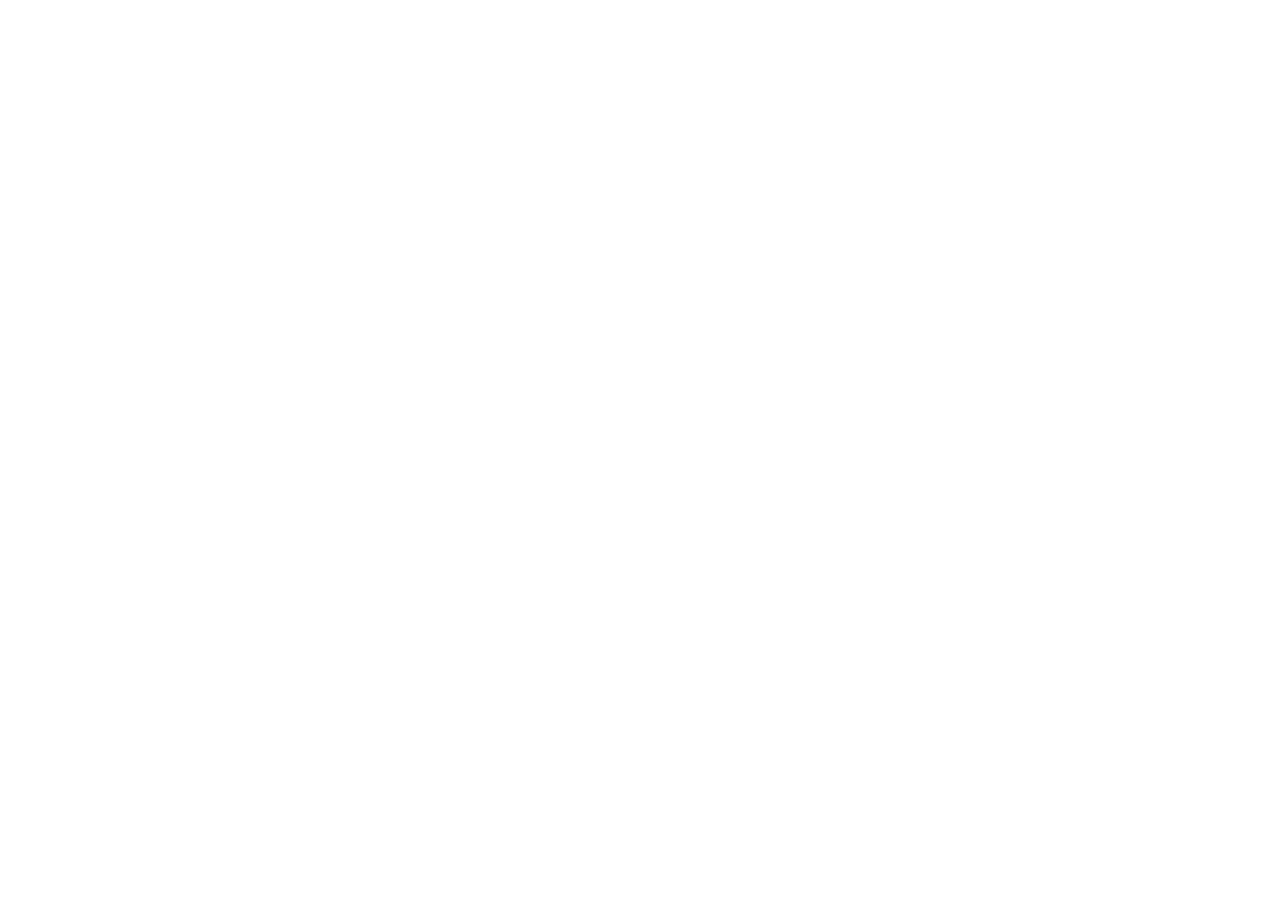
==== portfolio/index.html @ 580058a8 "created index page for my portfolio" ====
<!DOCTYPE html>
<html lang="en">
<head>
    <meta charset="UTF-8">
    <meta name="viewport" content="width=device-width, initial-scale=1.0">
    <title>Ziga Larissa's Portfolio</title>
    <!--Bootstrap CSS-->
    <link href="https://cdn.jsdelivr.net/npm/bootstrap@5.0.2/dist/css/bootstrap.min.css" rel="stylesheet" integrity="sha384-EVSTQN3/azprG1Anm3QDgpJLIm9Nao0Yz1ztcQTwFspd3yD65VohhpuuCOmLASjC" crossorigin="anonymous">
    <!--Bootstrap icons-->
    <link rel="stylesheet" href="https://cdn.jsdelivr.net/npm/bootstrap-icons@1.5.0/font/bootstrap-icons.css">
</head>
<body>
     

    <!--Bootstrap JS-->
    <!--Place at end of body for faster loading-->
    <script src="https://cdn.jsdelivr.net/npm/bootstrap@5.0.2/dist/js/bootstrap.bundle.min.js" integrity="sha384-MrcW6ZMFYlzcLA8Nl+NtUVF0sA7MsXsP1UyJoMp4YLEuNSfAP+JcXn/tWtIaxVXM" crossorigin="anonymous"></script>
</body>
</html>
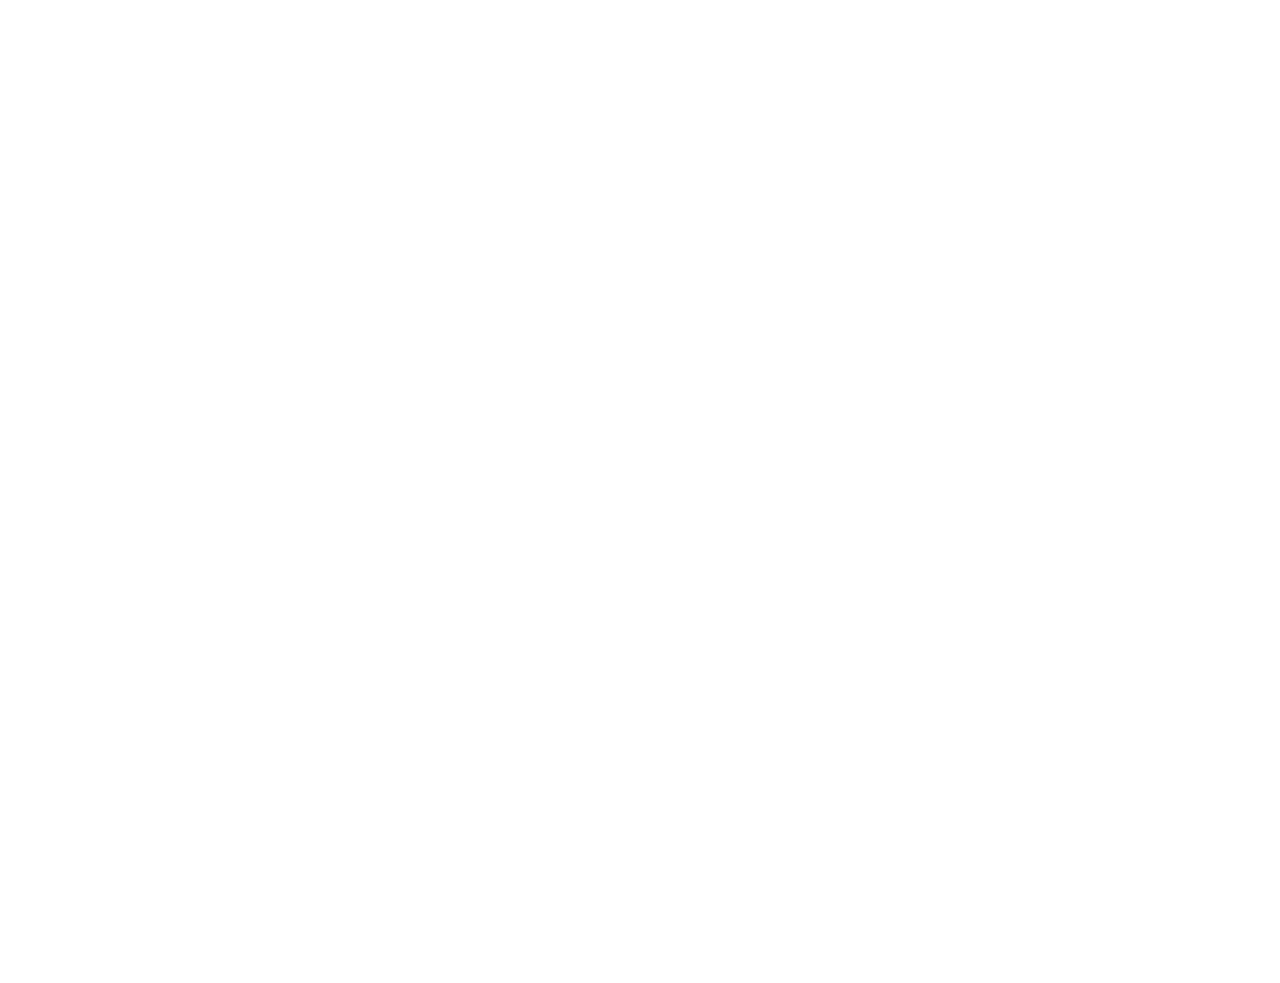
==== commit 6e143322: "home page done" ====
--- a/portfolio/index.html
+++ b/portfolio/index.html
@@ -4,16 +4,77 @@
     <meta charset="UTF-8">
     <meta name="viewport" content="width=device-width, initial-scale=1.0">
     <title>Ziga Larissa's Portfolio</title>
-    <!--Bootstrap CSS-->
-    <link href="https://cdn.jsdelivr.net/npm/bootstrap@5.0.2/dist/css/bootstrap.min.css" rel="stylesheet" integrity="sha384-EVSTQN3/azprG1Anm3QDgpJLIm9Nao0Yz1ztcQTwFspd3yD65VohhpuuCOmLASjC" crossorigin="anonymous">
-    <!--Bootstrap icons-->
-    <link rel="stylesheet" href="https://cdn.jsdelivr.net/npm/bootstrap-icons@1.5.0/font/bootstrap-icons.css">
+    <!--style sheet-->
+    <link rel="stylesheet" href="style.css">
+    <!--Boxicons CSS-->
+    <link href='https://unpkg.com/boxicons@2.1.4/css/boxicons.min.css' rel='stylesheet'>
 </head>
 <body>
-     
+    <header class="header">
+        <a href="" class="logo">Portfolio.</a>
 
-    <!--Bootstrap JS-->
-    <!--Place at end of body for faster loading-->
-    <script src="https://cdn.jsdelivr.net/npm/bootstrap@5.0.2/dist/js/bootstrap.bundle.min.js" integrity="sha384-MrcW6ZMFYlzcLA8Nl+NtUVF0sA7MsXsP1UyJoMp4YLEuNSfAP+JcXn/tWtIaxVXM" crossorigin="anonymous"></script>
+        <i class='bx bx-menu menu-icon'></i>
+
+        <nav class="navbar">
+            <a href="#" style="--i:12;" class="active">Home</a>
+            <a href="#" style="--i:13;">About</a>
+            <a href="#" style="--i:14;">Skills</a>
+            <a href="#" style="--i:15;">Portfolio</a>
+            <a href="#" style="--i:16;">Contact</a>
+        </nav>
+
+        <div class="toggle">
+            <i class='bx bx-moon toggle-icon'></i>
+        </div>
+    </header>
+
+    <section class="home">
+        <div class="home-content">
+            <h3>Hello, I am</h3>
+            <h1>Ziga Larissa</h1>
+            <p>Lorem ipsum dolor sit amet consectetur <br>adipisicing elit.Nisi ex harum cum? <br>Eaque deserunt voluptate</p>
+            
+            <div class="social-media">
+                <a href="#" style="--i:7;"><i class='bx bxl-twitter' ></i></a>
+                <a href="#" style="--i:8;"><i class='bx bxl-facebook' ></i></a>
+                <a href="#" style="--i:9;"><i class='bx bxl-instagram-alt' ></i></a>
+                <a href="#" style="--i:10;"><i class='bx bxl-linkedin' ></i></a>
+            </div>
+
+            <a href="#" class="btn"> Dawnload CV</a>
+        </div>
+
+        <div class="profession-container">
+            <div class="profession-box" >
+                <div class="profession" style="--i:0;">
+                    <i class='bx bx-code-alt' ></i>
+                    <h3>Web Developer</h3>
+                </div>
+                <div class="profession" style="--i:1;">
+                    <i class='bx bx-palette' ></i>
+                    <h3>Web Designer</h3>
+                </div>
+                <div class="profession" style="--i:2;">
+                    <i class='bx bx-layer' ></i>
+                    <h3>Graphic Designer</h3>
+                </div>
+                <div class="profession" style="--i:3;">
+                    <i class='bx bxl-meta' ></i>
+                    <h3>Social Media Manager</h3>
+                </div>
+
+                <!--the circle that rotates the professions-->
+                <div class="circle"></div>
+            </div>
+
+            <div class="overlay"></div>
+        </div>
+
+        <div class="home-img">
+            <img src="home1.png" alt="">
+        </div>
+    </section>
+
+    <script src="script.js"></script>
 </body>
 </html>--- a/portfolio/style.css
+++ b/portfolio/style.css
@@ -0,0 +1,355 @@
+@import url('https://fonts.googleapis.com/css?family=Poppins:wght@300;400;500;600;700&display=swap');
+
+* {
+    margin: 0;
+    padding: 0;
+    box-sizing: border-box;
+    font-family: 'Poppins', sans-serif;
+}
+
+:root {
+   /* --primary-color: #fff;
+    --secondary-color: #333;
+    --main-color: #754ef9; */
+
+    --primary-color: #fff;
+    --secondary-color: #333;
+    --main-color: #ff0000;
+}
+
+.dark-mode {
+    --primary-color: #0b061f;
+    --secondary-color: #fff;
+}
+
+body {
+    background: var(--primary-color);
+    color: var(--secondary-color);
+    overflow-x: hidden;
+}
+
+.header {
+    position: fixed;
+    top:0;
+    left:0;
+    width: 100%;
+    padding: 20px 7%;
+    background: transparent;
+    display:flex;
+    align-items: center;
+    z-index: 100; 
+}
+
+.logo {
+    font-size: 25px;
+    color: var(--main-color);
+    text-decoration: none;
+    font-weight: 600;
+    cursor: default;
+    margin-right: auto; /*align logo to the left*/
+    opacity: 0;
+    animation: slideRight 1s ease forwards;
+}
+
+.header .menu-icon {
+    font-size: 3rem;
+    color: var(--primary-color);
+    display: none;
+}
+
+.navbar a {
+    position: relative;
+    display: inline-block;
+    font-size: 18px;
+    color: #fff;
+    text-decoration: none;
+    font-weight: 500;
+    margin-right: 35px;
+    opacity: 0;
+    animation: slideLeft 1s ease forwards;
+    animation-delay: calc(.2s * var(--i));
+}
+
+.navbar a.active::before {
+    content: '';
+    position: absolute;
+    left: 0;
+    bottom: -6px;
+    width: 100%;
+    height: 2px;
+    background: #fff;
+}
+
+/* hovering effect */
+.navbar a:hover,
+.dark-mode .navbar a:hover {
+    color: var(--secondary-color);
+    color: black;
+}
+
+.toggle {
+    display: flex;
+    margin-top: 1px;
+    cursor: pointer;
+    opacity: 0;
+    animation: slideLeft 1s ease forwards;
+    animation-delay: 3.5s;
+}
+
+.toggle .toggle-icon {
+    font-size: 24px;
+    color: #fff;
+}
+
+/* hovering effect */
+.toggle .toggle-icon:hover,
+.dark-mode .toggle .toggle-icon:hover {
+    color: var(--secondary-color);
+    color: black;
+}
+
+.home {
+    width: 100%;
+    height: 100vh;
+    padding: 60px 7% 0;
+    display: flex;
+    align-items: center;
+}
+
+.home-content {
+    max-width: 440px;
+}
+
+.home .home-content h3 {
+    font-size: 32px;
+    line-height: .3;
+    opacity: 0;
+    animation: slideRight 1s ease forwards;
+    animation-delay: .7s;
+}
+
+.home .home-content h1 {
+    font-size: 56px;
+    font-weight: 700;
+    margin-bottom: 3px;
+    opacity: 0;
+    animation: slideRight 1s ease forwards;
+    animation-delay: 1s;
+}
+
+.home .home-content p {
+    font-size: 16px;
+    opacity: 0;
+    animation: slideLeft 1s ease forwards;
+    animation-delay: 1s;
+}
+
+.social-media a {
+    display: inline-flex; /*to align the icons in a row*/
+    justify-content: center; /*to align the icons in a row and in the middle of their borders*/
+    align-items: center; /*to align the icons in a row and in center of their borders */
+    width: 40px;
+    height: 40px;
+    background: transparent;
+    border: 2px solid var(--main-color);
+    border-radius: 50%;
+    box-shadow: 0 2px 5px rgba(0,0,0,.2); /*horizontal vertical blur spread*/
+    font-size: 20px;
+    color: var(--main-color);
+    text-decoration: none;
+    margin: 25px 15px 30px 0; /*top right bottom left*/
+    transition: .5s ease;
+    opacity: 0;
+    animation: slideLeft 1s ease forwards;
+    animation-delay: calc(.2s * var(--i));
+}
+
+.social-media a:hover {
+    background: var(--main-color);
+    color: #fff;
+}
+
+.btn {
+    display: inline-block;
+    background: var(--main-color);
+    padding: 12px 28px;
+    border-radius: 6px;
+    box-shadow: 0 2px 15px rgba(0, 0, 0, .2);
+    border: 2px solid transparent; 
+    color: #fff;
+    font-size: 16px;
+    font-weight: 600;
+    text-decoration: none;
+    letter-spacing: 1px;
+    opacity: 0;
+    animation: slideTop 1s ease forwards;
+    animation-delay: 2s;
+}
+
+.btn:hover {
+    background: transparent;
+    color: var(--main-color);
+    border-color: var(--main-color);
+}
+
+.home .profession-container {
+    position: absolute;
+    top: 50%;
+    right: 0;
+    transform: translateY(-50%);
+    width: 768px;
+    height: 768px;
+    overflow: hidden;
+}
+
+.profession-container .profession-box {
+    position: absolute;
+    top: 0;
+    right: 0;
+    width: 100%;
+    height: 100%;
+    border-radius: 50%;
+    display: flex;
+    justify-content: center;
+    align-items: center;
+    opacity: 0;
+    animation: slideLeft 1s ease forwards, professionRotate 13s ease-out infinite;
+    animation-delay: 2.5s, 3.5s; 
+}
+
+.profession-box .profession {
+    position: absolute;
+    left: 0;
+    transform-origin: 384px;
+    transform: rotate(calc(360deg / 4 * var(--i)));
+    display: flex;
+    flex-direction: column;
+    align-items: center; /*align the icon above the middle of the text*/
+    color: var(--main-color);
+    background: var(--primary-color);
+    padding: 13px 0;
+}
+
+.profession-box .profession:nth-child(1) i { /*select the first icon*/
+    margin-left: 30px;
+}
+
+.profession-box .profession:nth-child(2) i { 
+    margin-left: 44px;
+    margin-bottom: 5px;
+}
+
+.profession-box .profession:nth-child(3) i { /*select the first icon*/
+    margin-left: 16px;
+    margin-bottom: 5px;
+}
+
+.profession-box .profession:nth-child(4) i {
+    margin-right: 44px;
+}
+
+.profession i {
+    font-size: 38px;
+}
+
+.profession h3 {
+    font-size: 24px;
+    line-height: 1;
+    font-weight: 600;
+}
+
+.profession-box .circle {
+    width: 72%;
+    height: 72%;
+    border: 3px solid var(--main-color);
+    border-radius: 50%;
+}
+
+.profession-container .overlay {
+    position: absolute;
+    top: 0;
+    right: 0;
+    width: 0;
+    height: 0;
+    border-top: 384px solid var(--main-color);
+    border-right: 384px solid var(--main-color);
+    border-bottom: 384px solid var(--main-color);
+    border-left: 384px solid transparent;
+    opacity: 0;
+    animation: slideLeft 1s ease forwards;
+    animation-delay: 1.5s;
+}
+
+.home-img img {
+    position: absolute;
+    bottom: 0;
+    right: 30px;
+    width: 100%;
+    max-width: 900px;
+    /* max-height: 850px; */
+    margin-bottom: -6.5%;
+    pointer-events: none;
+    opacity: 0;
+    animation: slideLeft 1s ease forwards;
+    animation-delay: 2.8s;
+}
+
+
+/* KEYFRAMES ANIMATION */
+@keyframes slideRight {
+    0% {
+        opacity: 0;
+        transform: translateX(-100px);
+    }
+
+    100% {
+        opacity: 1;
+        transform: translateX(0);
+    }
+}
+
+@keyframes slideLeft {
+    0% {
+        opacity: 0;
+        transform: translateX(100px);
+    }
+
+    100% {
+        opacity: 1;
+        transform: translateX(0);
+    }
+}
+
+@keyframes slideTop {
+    0% {
+        opacity: 0;
+        transform: translateY(100px);
+    }
+
+    100% {
+        opacity: 1;
+        transform: translateY(0);
+    }
+}
+
+@keyframes professionRotate {
+    0%, 20% {
+        transform: rotate(0deg);
+    }
+
+    25%, 45% {
+        transform: rotate(-90deg);
+    }
+
+    50%, 70% {
+        transform: rotate(-180deg);
+    }
+
+    75%, 95% {
+        transform: rotate(-270deg);
+    }
+
+    100% {
+        transform: rotate(-360deg);
+    }
+}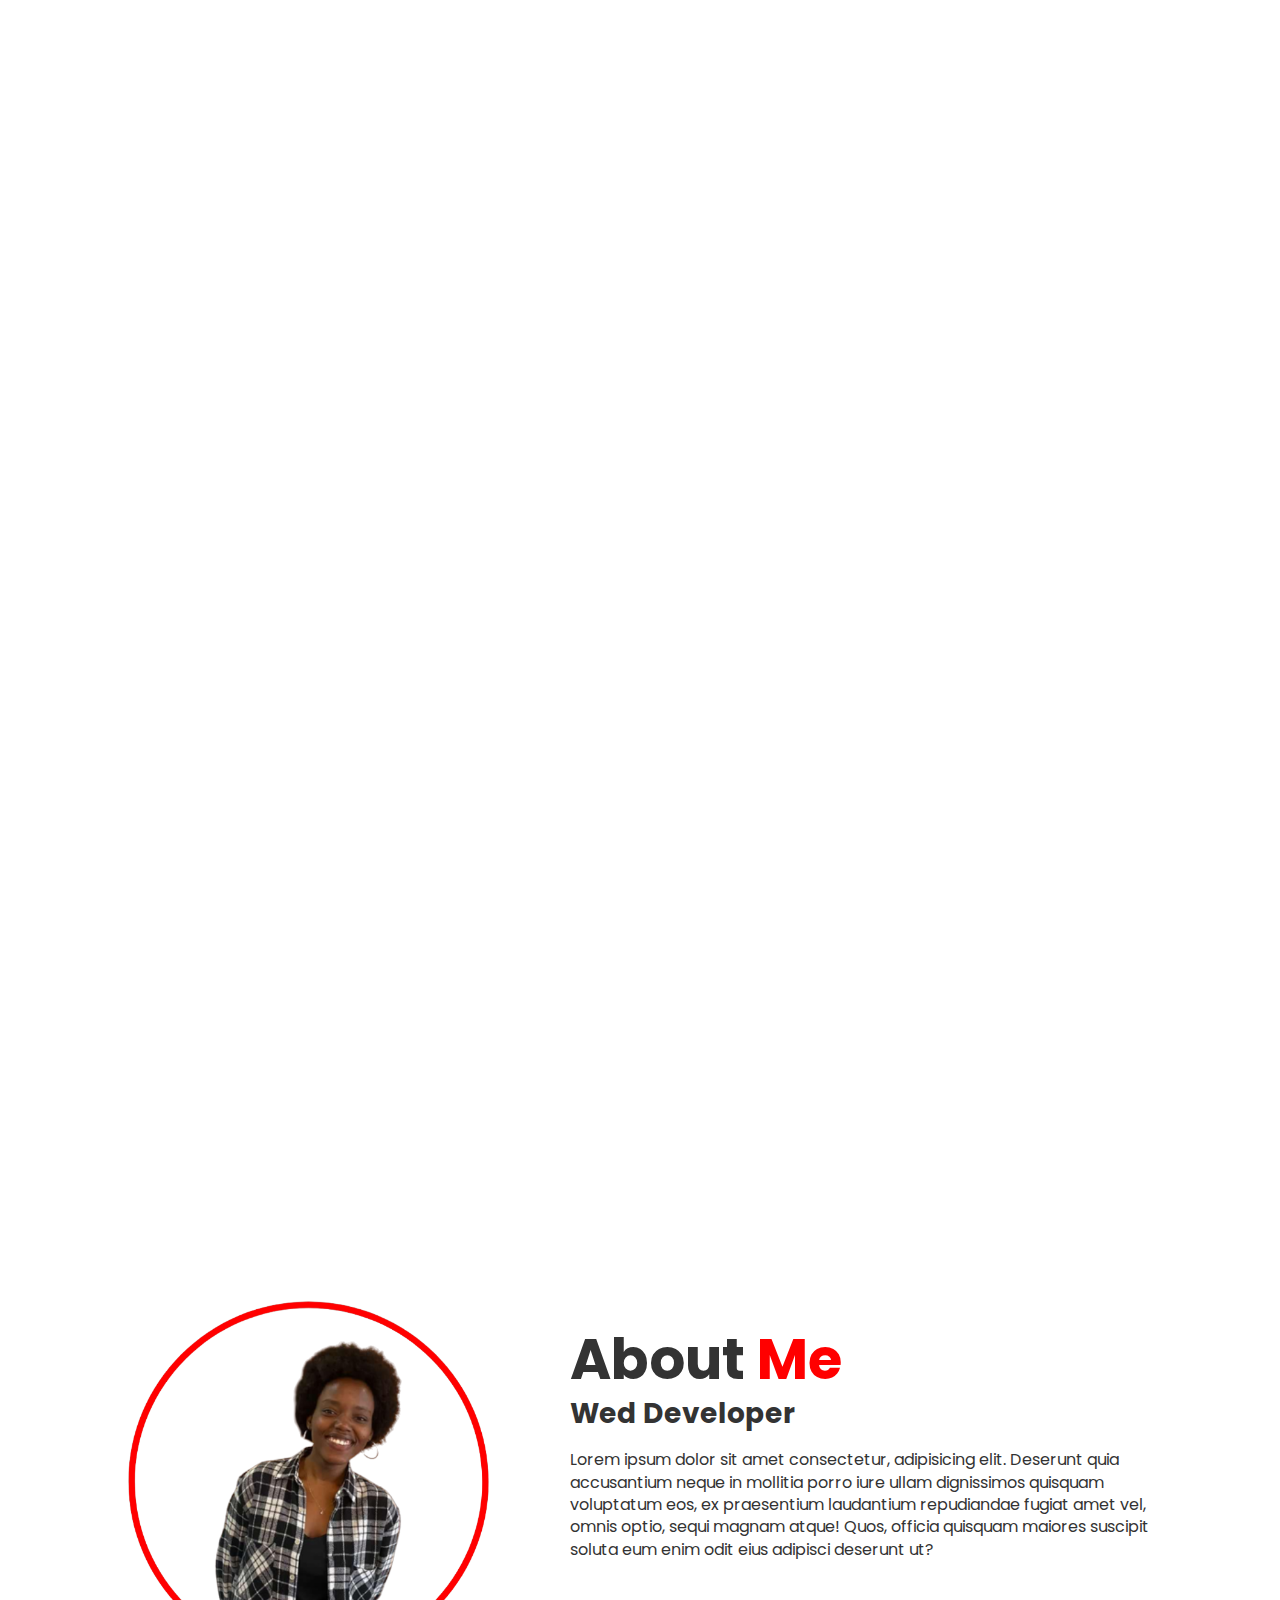
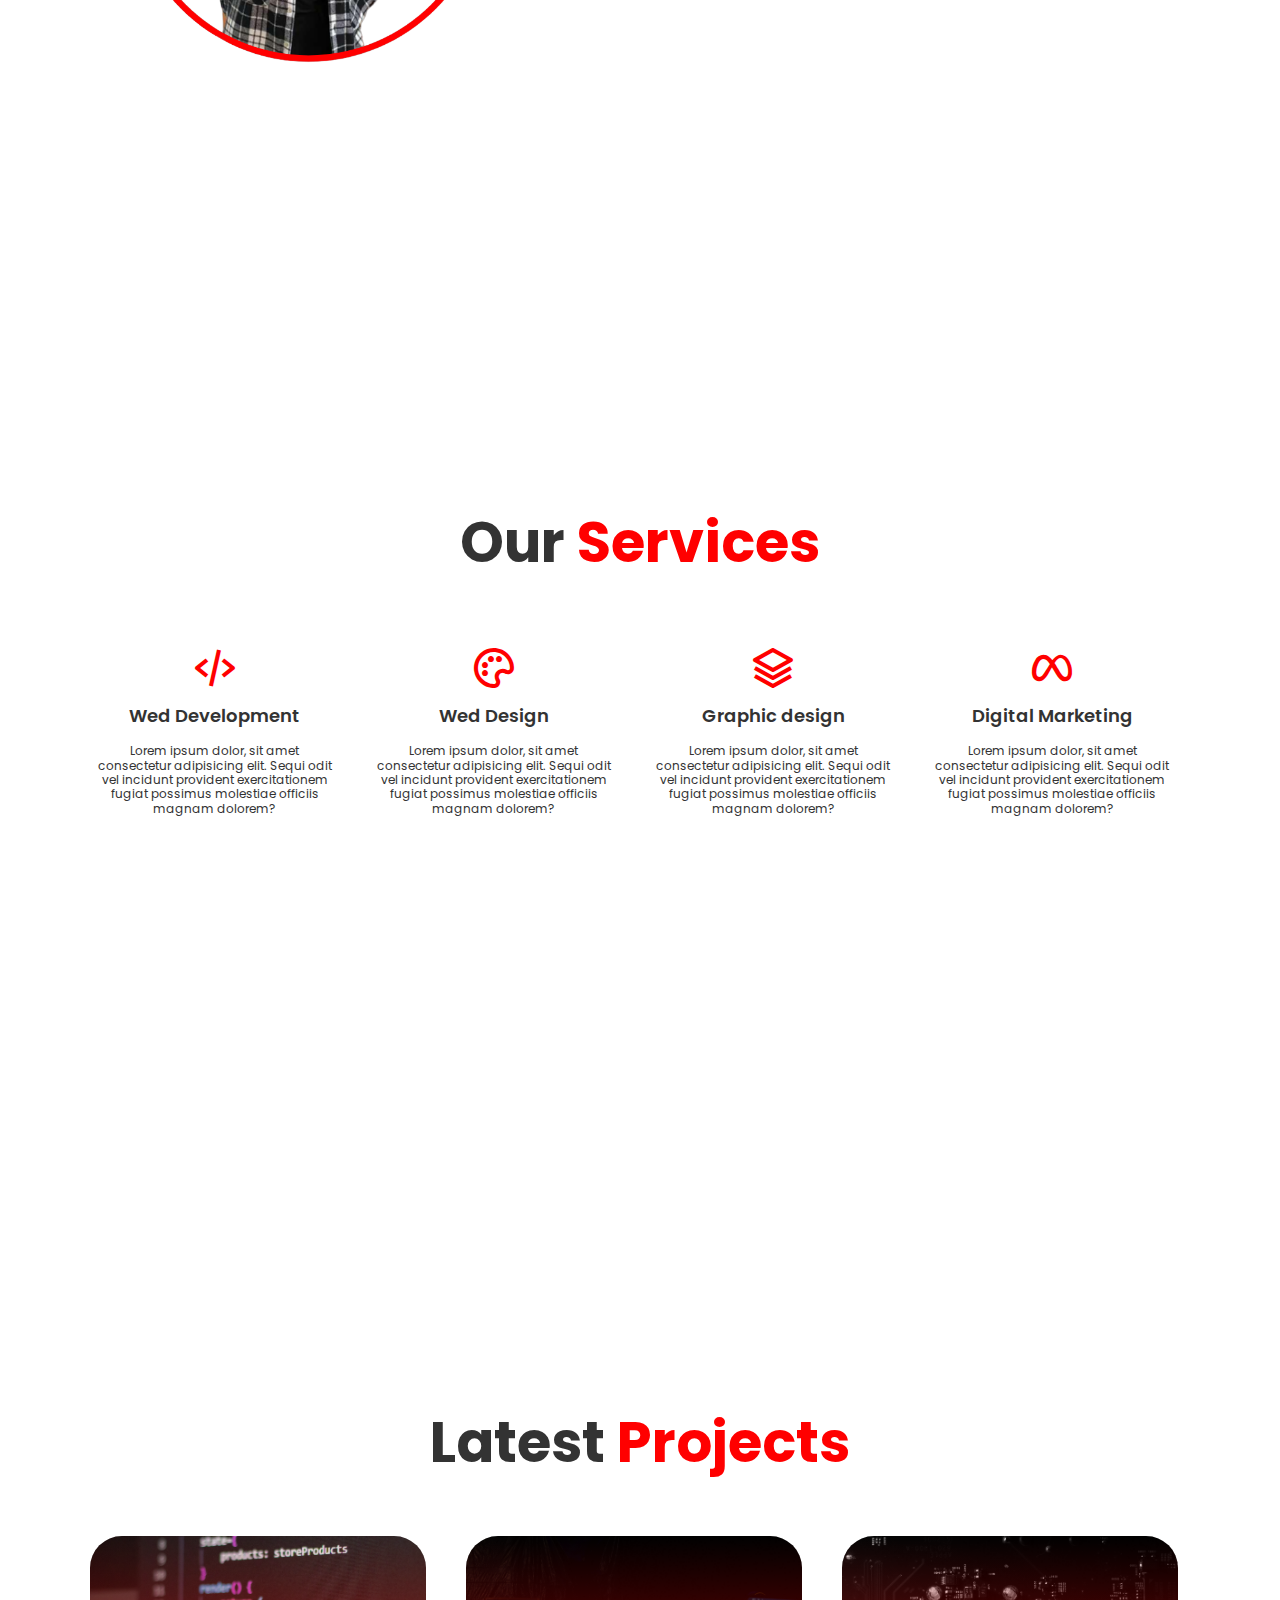
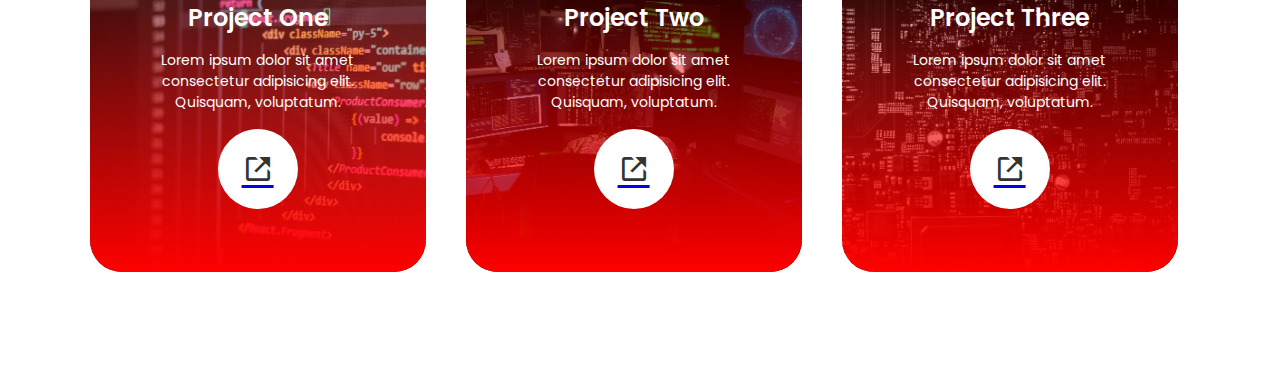
==== commit 771731e8: "service and portfolio pages" ====
--- a/portfolio/index.html
+++ b/portfolio/index.html
@@ -18,7 +18,7 @@
         <nav class="navbar">
             <a href="#" style="--i:12;" class="active">Home</a>
             <a href="#" style="--i:13;">About</a>
-            <a href="#" style="--i:14;">Skills</a>
+            <a href="#" style="--i:14;">Services</a>
             <a href="#" style="--i:15;">Portfolio</a>
             <a href="#" style="--i:16;">Contact</a>
         </nav>
@@ -28,10 +28,12 @@
         </div>
     </header>
 
+    <!-- home section design starts here -->
+
     <section class="home">
         <div class="home-content">
             <h3>Hello, I am</h3>
-            <h1>Ziga Larissa</h1>
+            <h1>Ziga <span>Larissa</span></h1>
             <p>Lorem ipsum dolor sit amet consectetur <br>adipisicing elit.Nisi ex harum cum? <br>Eaque deserunt voluptate</p>
             
             <div class="social-media">
@@ -60,7 +62,7 @@
                 </div>
                 <div class="profession" style="--i:3;">
                     <i class='bx bxl-meta' ></i>
-                    <h3>Social Media Manager</h3>
+                    <h3>Digital Marketing</h3>
                 </div>
 
                 <!--the circle that rotates the professions-->
@@ -71,7 +73,114 @@
         </div>
 
         <div class="home-img">
-            <img src="home1.png" alt="">
+            <img src="home.png" alt="">
+        </div>
+    </section>
+
+    <!-- about section design starts here -->
+    <section class="about" id="about">
+        <div class="about-img">
+            <img src="about.png" alt="">
+        </div>
+
+        <div class="about-content">
+            <h2 class="heading">About <span>Me</span></h2>
+            <h3>Wed Developer</h3>
+            <p>Lorem ipsum dolor sit amet consectetur, adipisicing elit. 
+                Deserunt quia accusantium neque in mollitia porro iure ullam 
+                dignissimos quisquam voluptatum eos, ex praesentium laudantium 
+                repudiandae fugiat amet vel, omnis optio, sequi magnam atque! 
+                Quos, officia quisquam maiores suscipit soluta eum enim odit eius 
+                adipisci deserunt ut?</p>
+            
+            <a href="#" class="btn">Read More</a>
+        </div>
+    </section>
+
+    <!-- services section design starts here -->
+    <section class="services" id="skills">
+        <h2 class="heading">Our <span>Services</span></h2>
+
+        <div class="services-container">
+            <div class="services-box">
+                <i class="bx bx-code-alt"></i>
+                <h3>Wed Development</h3>
+                <p>Lorem ipsum dolor, sit amet consectetur adipisicing elit. 
+                    Sequi odit vel incidunt provident exercitationem fugiat possimus 
+                    molestiae officiis magnam dolorem?</p>
+                
+                <a href="#" class="btn">Read More</a>
+            </div>
+
+            <div class="services-box">
+                <i class='bx bx-palette' ></i>
+                <h3>Wed Design</h3>
+                <p>Lorem ipsum dolor, sit amet consectetur adipisicing elit. 
+                    Sequi odit vel incidunt provident exercitationem fugiat possimus 
+                    molestiae officiis magnam dolorem?</p>
+                
+                <a href="#" class="btn">Read More</a>
+            </div>
+
+            <div class="services-box">
+                <i class='bx bx-layer' ></i>
+                <h3>Graphic design</h3>
+                <p>Lorem ipsum dolor, sit amet consectetur adipisicing elit. 
+                    Sequi odit vel incidunt provident exercitationem fugiat possimus 
+                    molestiae officiis magnam dolorem?</p>
+                
+                <a href="#" class="btn">Read More</a>
+            </div>
+
+            <div class="services-box">
+                <i class='bx bxl-meta' ></i>
+                <h3>Digital Marketing</h3>
+                <p>Lorem ipsum dolor, sit amet consectetur adipisicing elit. 
+                    Sequi odit vel incidunt provident exercitationem fugiat possimus 
+                    molestiae officiis magnam dolorem?</p>
+                
+                <a href="#" class="btn">Read More</a>
+            </div>
+        </div>
+    </section>
+
+    <!-- portfolio section design starts here -->
+    <section class="portfolio" id="portfolio">
+        <h2 class="heading">Latest <span>Projects</span></h2>
+
+        <div class="portfolio-container">
+            <div class="portfolio-box">
+                <img src="portfolio1.png" alt="">
+                <div class="portfolio-overlay">
+                    <h3>Project One</h3>
+                    <p>Lorem ipsum dolor sit amet consectetur adipisicing elit. 
+                        Quisquam, voluptatum.</p>
+                    
+                    <a href="#"><i class='bx bx-link-external'></i></a>
+                </div>
+            </div>
+
+            <div class="portfolio-box">
+                <img src="portfolio2.png" alt="">
+                <div class="portfolio-overlay">
+                    <h3>Project Two</h3>
+                    <p>Lorem ipsum dolor sit amet consectetur adipisicing elit. 
+                        Quisquam, voluptatum.</p>
+                    
+                    <a href="#"><i class='bx bx-link-external'></i></a>
+                </div>
+            </div>
+
+            <div class="portfolio-box">
+                <img src="portfolio3.png" alt="">
+                <div class="portfolio-overlay">
+                    <h3>Project Three</h3>
+                    <p>Lorem ipsum dolor sit amet consectetur adipisicing elit. 
+                        Quisquam, voluptatum.</p>
+                    
+                    <a href="#"><i class='bx bx-link-external'></i></a>
+                </div>
+            </div>
         </div>
     </section>
 
--- a/portfolio/style.css
+++ b/portfolio/style.css
@@ -18,7 +18,7 @@
 }
 
 .dark-mode {
-    --primary-color: #0b061f;
+    --primary-color: #121212;
     --secondary-color: #fff;
 }
 
@@ -135,6 +135,10 @@
     opacity: 0;
     animation: slideRight 1s ease forwards;
     animation-delay: 1s;
+}
+
+.home .home-content h1 span {
+    color: var(--main-color);
 }
 
 .home .home-content p {
@@ -245,7 +249,7 @@
 }
 
 .profession-box .profession:nth-child(4) i {
-    margin-right: 44px;
+    margin-left: 14px;
 }
 
 .profession i {
@@ -287,13 +291,186 @@
     width: 100%;
     max-width: 900px;
     /* max-height: 850px; */
-    margin-bottom: -6.5%;
+    margin-bottom: -5.09%;
     pointer-events: none;
     opacity: 0;
     animation: slideLeft 1s ease forwards;
     animation-delay: 2.8s;
 }
 
+/* ABOUT SECTION */
+.about {
+    margin-top: 100px;
+    width: 100%;
+    height: 100vh;
+    padding: 60px 7% 0;
+    display: flex;
+    justify-content: center;
+    align-items: center;
+    gap: 2rem;
+    background: var(--primary-color);
+}
+
+.about-img img {
+    width: 35vw;
+}
+
+.heading {
+    text-align: center;
+    font-size: 56px;
+}
+
+.heading span {
+    color: var(--main-color);
+}
+
+.about-content h2 {
+    text-align: left;
+    line-height: 1.2;
+}
+
+.about-content h3 {
+    font-size: 28px;
+}
+
+.about-content p {
+    font-size: 16px;
+    line-height: 1.4;
+    margin: 14px 0 20px;
+}
+
+/* SERVICES SECTION */
+
+.services {
+    width: 100%;
+    height: 100vh;
+    background: var(--primary-color);
+    color: var(--secondary-color);
+}
+
+.services h2 {
+    margin-top: 200px;
+}
+
+.services-container {
+    display: flex;
+    justify-content: space-between;
+    align-items: center;
+    flex-wrap: wrap;
+    margin: 4% 8% 8% 7%;
+}
+
+.services-container .services-box {
+    display: block;
+    width: 23%;
+    height: 45vh;
+    background: var(--primary-color);
+    padding: 5px 0 20px 0;
+    border-radius: 2rem;
+    text-align: center;
+    border: .2rem solid var(--primary-color);
+}
+
+.services-container .services-box:hover {
+    border-color: var(--main-color);
+    transform: scale(1.02);
+}
+
+.services-box i {
+    font-size: 48px;
+    color: var(--main-color);
+    margin-bottom: 10px;
+}
+
+.services-box h3 {
+    font-size: 18px;
+    font-weight: 600;
+    margin-bottom: 10px;
+}
+
+.services-box p {
+    font-size: 12px;
+    line-height: 1.2;
+    margin: 15px 4px 20px;
+}
+
+.services-box .btn {
+    padding: 8px 16px;
+}
+
+/* PORTFOLIO SECTION */
+
+.porfolio {
+    width: 100%;
+    height: 100vh;
+    background: var(--primary-color);
+}
+
+.portfolio h2 {
+    margin-bottom: 2.5rem;
+}
+
+.portfolio-container {
+    display: grid;
+    grid-template-columns: repeat(3, 1fr);
+    align-items: center;
+    gap: 2.5rem;
+    margin: 4% 8% 8% 7%;
+}
+
+.portfolio-container .portfolio-box {
+    position: relative;
+    border-radius: 2rem;
+    box-shadow: 0 0 1rem var(--primary-color);
+    overflow: hidden;
+    display: flex;
+}
+
+.portfolio-box img {
+    width: 100%;
+}
+
+.portfolio-box .portfolio-overlay {
+    position: absolute;
+    bottom: 0;
+    left: 0;
+    width: 100%;
+    height: 100%;
+    background: linear-gradient(rgba(0, 0, 0, .1), var(--main-color));
+    display: flex;
+    justify-content: center;
+    align-items: center;
+    flex-direction: column;
+    text-align: center;
+    padding: 0 4rem;
+    color: #fff;
+}
+
+.portfolio-overlay h3 {
+    font-size: 24px;
+    font-weight: 600;
+    margin-bottom: 10px;
+}
+
+.portfolio-overlay p {
+    font-size: 14px;
+    margin: .3rem 0 1rem;
+}
+
+.portfolio-overlay a {
+    display: inline-flex;
+    justify-content: center;
+    align-items: center;
+    width: 5rem;
+    height: 5rem;
+    background: var(--primary-color);
+    border-radius: 50%;
+}
+
+.portfolio-overlay a i {
+    font-size: 2rem;
+    color: var(--secondary-color);
+}
 
 /* KEYFRAMES ANIMATION */
 @keyframes slideRight {
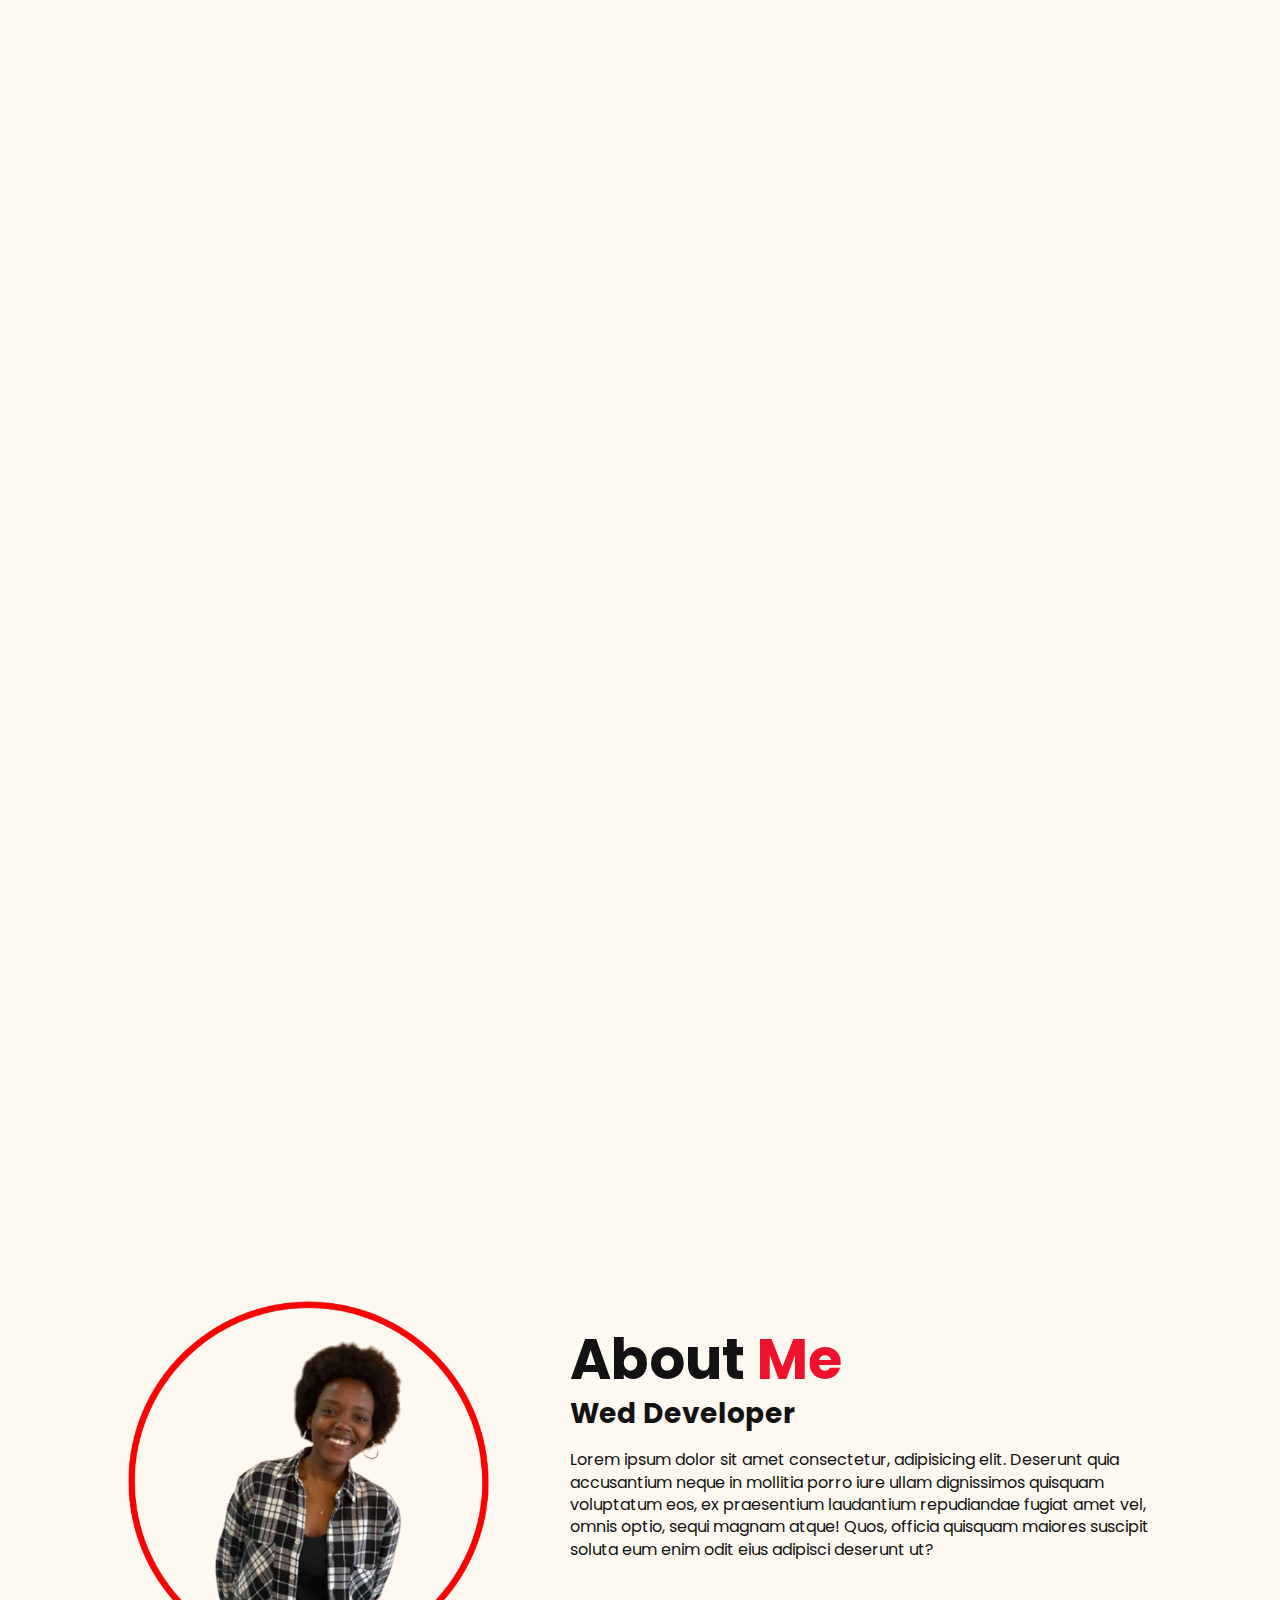
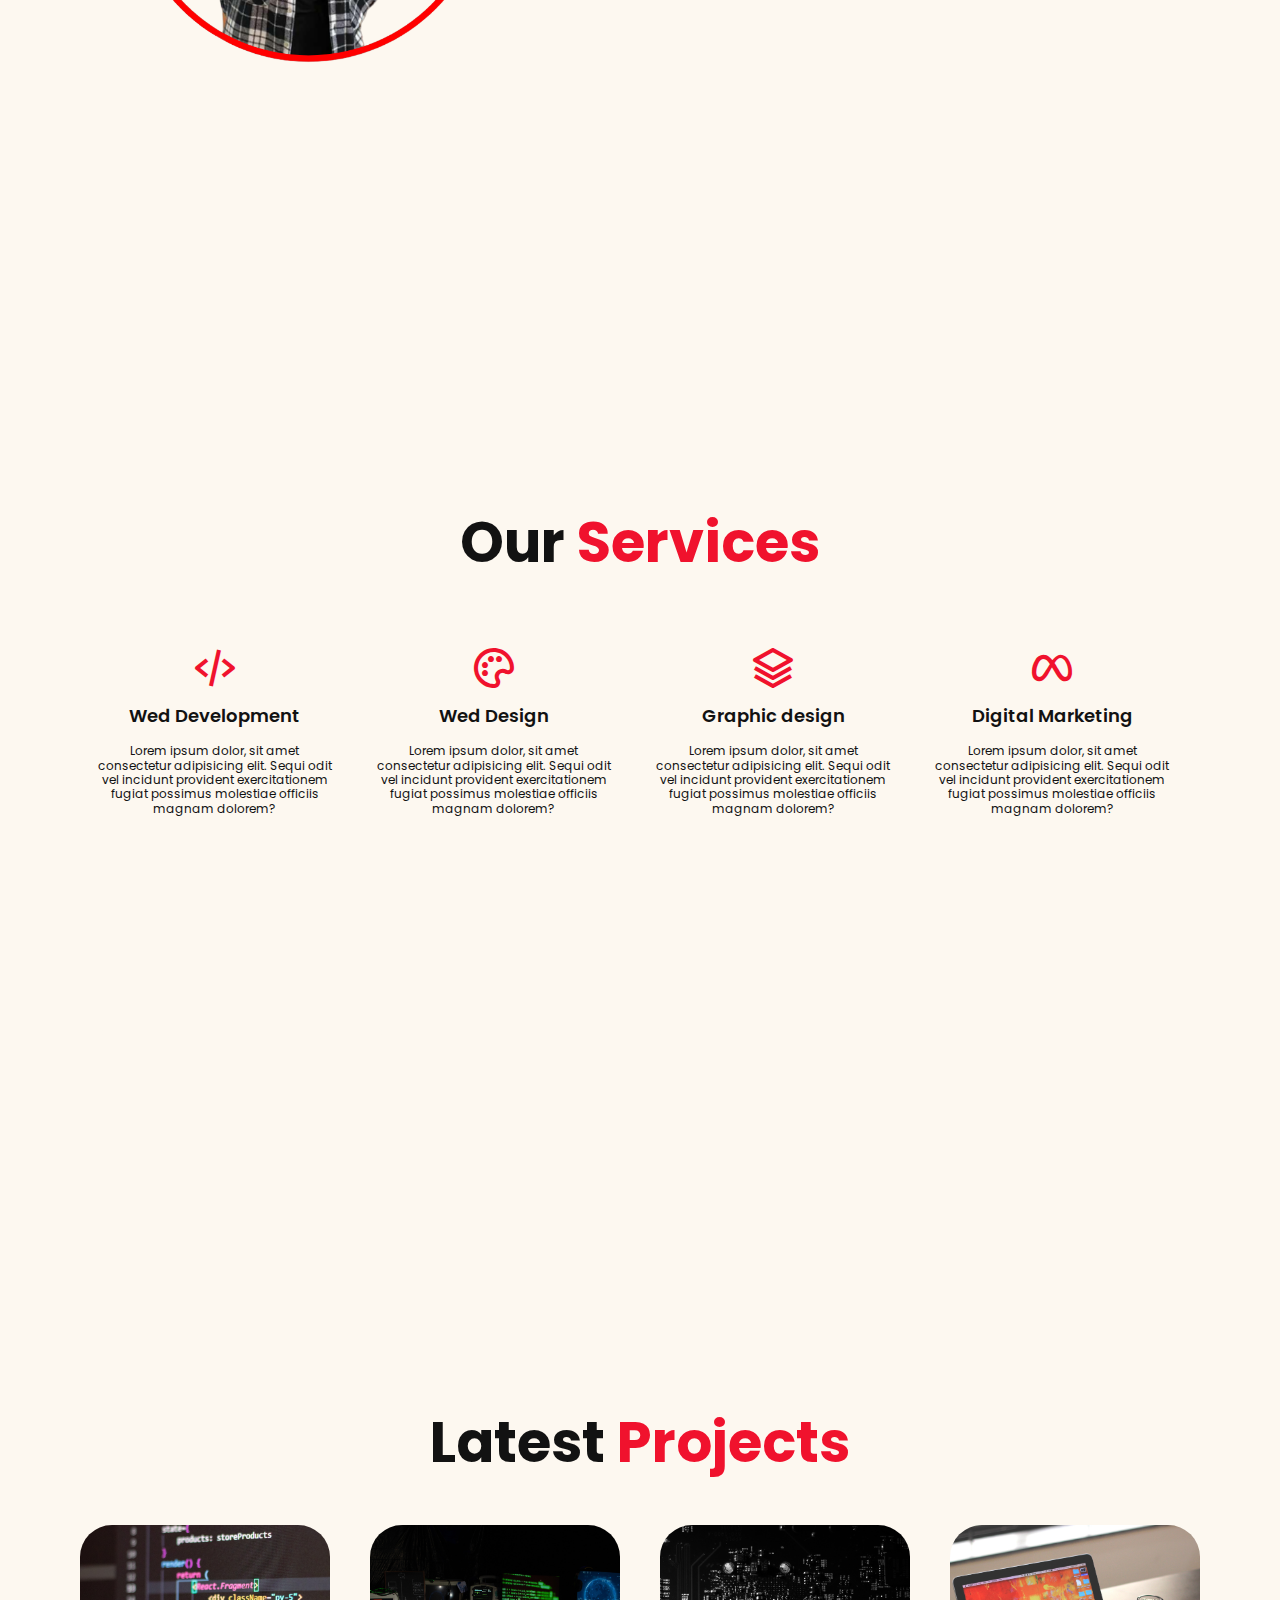
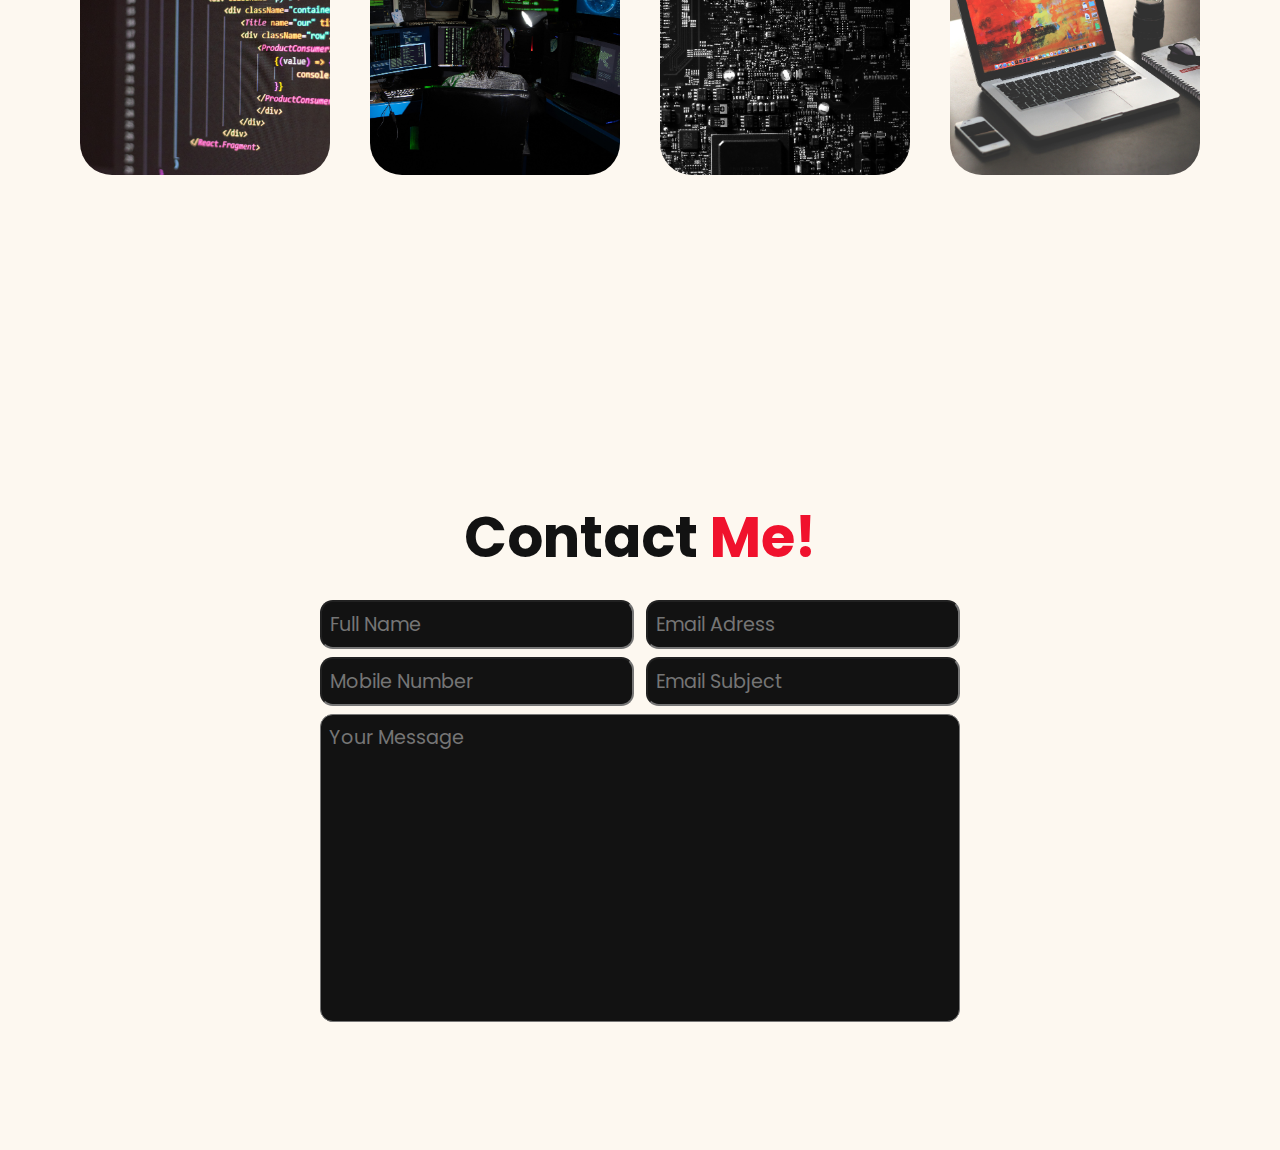
==== commit bfbc7b1e: "the contact page" ====
--- a/portfolio/index.html
+++ b/portfolio/index.html
@@ -152,7 +152,7 @@
             <div class="portfolio-box">
                 <img src="portfolio1.png" alt="">
                 <div class="portfolio-overlay">
-                    <h3>Project One</h3>
+                    <h4>Project One</h4>
                     <p>Lorem ipsum dolor sit amet consectetur adipisicing elit. 
                         Quisquam, voluptatum.</p>
                     
@@ -163,7 +163,7 @@
             <div class="portfolio-box">
                 <img src="portfolio2.png" alt="">
                 <div class="portfolio-overlay">
-                    <h3>Project Two</h3>
+                    <h4>Project Two</h4>
                     <p>Lorem ipsum dolor sit amet consectetur adipisicing elit. 
                         Quisquam, voluptatum.</p>
                     
@@ -174,15 +174,47 @@
             <div class="portfolio-box">
                 <img src="portfolio3.png" alt="">
                 <div class="portfolio-overlay">
-                    <h3>Project Three</h3>
-                    <p>Lorem ipsum dolor sit amet consectetur adipisicing elit. 
-                        Quisquam, voluptatum.</p>
-                    
-                    <a href="#"><i class='bx bx-link-external'></i></a>
-                </div>
-            </div>
-        </div>
-    </section>
+                    <h4>Project Three</h4>
+                    <p>Lorem ipsum dolor sit amet consectetur adipisicing elit. 
+                        Quisquam, voluptatum.</p>
+                    
+                    <a href="#"><i class='bx bx-link-external'></i></a>
+                </div>
+            </div>
+
+            <div class="portfolio-box">
+                <img src="portfolio4.png" alt="">
+                <div class="portfolio-overlay">
+                    <h4>Project Four</h4>
+                    <p>Lorem ipsum dolor sit amet consectetur adipisicing elit. 
+                        Quisquam, voluptatum.</p>
+                    
+                    <a href="#"><i class='bx bx-link-external'></i></a>
+                </div>
+            </div>
+        </div>
+    </section>
+
+
+    <!-- contact section design starts here -->
+     <section class="contact" id="contact">
+        <h2 class="heading">Contact <span>Me!</span></h2>
+
+        <form action="#">
+            <div class="input-box">
+                <input type="text" placeholder="Full Name">
+                <input type="email" placeholder="Email Adress">
+            </div>
+
+            <div class="input-box">
+                <input type="number" placeholder="Mobile Number">
+                <input type="text" placeholder="Email Subject">
+            </div>
+
+            <textarea name="" id="" cols="30" rows="10" placeholder="Your Message"></textarea>
+            <input type="submit" value="Send Message" class="btn">
+        </form>
+     </section>
 
     <script src="script.js"></script>
 </body>
--- a/portfolio/style.css
+++ b/portfolio/style.css
@@ -12,14 +12,18 @@
     --secondary-color: #333;
     --main-color: #754ef9; */
 
-    --primary-color: #fff;
+    /* --primary-color: #fff;
     --secondary-color: #333;
-    --main-color: #ff0000;
+    --main-color: #ff0000; */
+
+    --primary-color: #FDF8F0;
+    --secondary-color: #121212;
+    --main-color: #F0122D;
 }
 
 .dark-mode {
     --primary-color: #121212;
-    --secondary-color: #fff;
+    --secondary-color: #FDF8F0;
 }
 
 body {
@@ -61,7 +65,7 @@
     position: relative;
     display: inline-block;
     font-size: 18px;
-    color: #fff;
+    color: var(--secondary-color);
     text-decoration: none;
     font-weight: 500;
     margin-right: 35px;
@@ -77,14 +81,16 @@
     bottom: -6px;
     width: 100%;
     height: 2px;
-    background: #fff;
+    background: var(--secondary-color);
 }
 
 /* hovering effect */
-.navbar a:hover,
-.dark-mode .navbar a:hover {
-    color: var(--secondary-color);
-    color: black;
+.navbar a:hover {
+    color: var(--primary-color);
+}
+
+.navbar a.active:hover::before { /*hovering effect for the active link*/
+    background: var(--primary-color);
 }
 
 .toggle {
@@ -98,14 +104,12 @@
 
 .toggle .toggle-icon {
     font-size: 24px;
-    color: #fff;
+    color: var(--secondary-color);
 }
 
 /* hovering effect */
-.toggle .toggle-icon:hover,
-.dark-mode .toggle .toggle-icon:hover {
-    color: var(--secondary-color);
-    color: black;
+.toggle .toggle-icon:hover {
+    color: var(--primary-color);
 }
 
 .home {
@@ -180,7 +184,7 @@
     border-radius: 6px;
     box-shadow: 0 2px 15px rgba(0, 0, 0, .2);
     border: 2px solid transparent; 
-    color: #fff;
+    color: var(--primary-color);
     font-size: 16px;
     font-weight: 600;
     text-decoration: none;
@@ -291,7 +295,7 @@
     width: 100%;
     max-width: 900px;
     /* max-height: 850px; */
-    margin-bottom: -5.09%;
+    margin-bottom: -6.26%;
     pointer-events: none;
     opacity: 0;
     animation: slideLeft 1s ease forwards;
@@ -398,11 +402,10 @@
     padding: 8px 16px;
 }
 
+
 /* PORTFOLIO SECTION */
 
 .porfolio {
-    width: 100%;
-    height: 100vh;
     background: var(--primary-color);
 }
 
@@ -412,10 +415,10 @@
 
 .portfolio-container {
     display: grid;
-    grid-template-columns: repeat(3, 1fr);
+    grid-template-columns: repeat(4, 1fr);
     align-items: center;
     gap: 2.5rem;
-    margin: 4% 8% 8% 7%;
+    margin: 1.5rem 5rem 20rem 5rem;
 }
 
 .portfolio-container .portfolio-box {
@@ -424,10 +427,17 @@
     box-shadow: 0 0 1rem var(--primary-color);
     overflow: hidden;
     display: flex;
+    justify-content: center;
+    align-items: center;
 }
 
 .portfolio-box img {
     width: 100%;
+    transition: .5 ease; /*to make the transition smooth*/
+}
+
+.portfolio-box img:hover {
+    transform: scale(1.1); /*to zoom in the image*/
 }
 
 .portfolio-box .portfolio-overlay {
@@ -442,35 +452,91 @@
     align-items: center;
     flex-direction: column;
     text-align: center;
-    padding: 0 4rem;
-    color: #fff;
-}
-
-.portfolio-overlay h3 {
-    font-size: 24px;
+    padding: 0 1rem;
+    color: #FDF8F0;
+    transform: translateY(100%); /*to hide the overlay*/
+    transition: .5s ease; /*to make the transition smooth*/
+}
+
+.portfolio-box:hover .portfolio-overlay {
+    transform: translateY(0); /*to show the overlay*/
+}
+
+.portfolio-overlay h4 {
+    font-size: 28px;
     font-weight: 600;
-    margin-bottom: 10px;
+    margin: 0rem 0 .5rem 0;
 }
 
 .portfolio-overlay p {
-    font-size: 14px;
-    margin: .3rem 0 1rem;
+    font-size: 12px;
+    line-height: 1.4;
+    margin-bottom: 1.5rem;
 }
 
 .portfolio-overlay a {
     display: inline-flex;
     justify-content: center;
     align-items: center;
-    width: 5rem;
-    height: 5rem;
+    width: 3rem;
+    height: 3rem;
     background: var(--primary-color);
     border-radius: 50%;
 }
 
 .portfolio-overlay a i {
-    font-size: 2rem;
+    font-size: 1.5rem;
     color: var(--secondary-color);
 }
+
+
+/* CONTACT SECTION */
+
+.contact {
+    background: var(--primary-color);
+}
+
+.contact h2 {
+    margin-bottom: 1rem;
+}
+
+.contact form {
+    max-width: 40rem;
+    margin: 1rem auto;
+    text-align: center;
+    margin-bottom: 3rem;
+}
+
+.contact form .input-box {
+    display: flex;
+    justify-content: space-between;
+    flex-wrap: wrap;
+}
+
+.contact form .input-box input,
+.contact form textarea {
+    width: 100%;
+    padding: 0.5rem;
+    font-size: 1.2rem;
+    color: var(--primary-color);
+    background: var(--secondary-color);
+    border-radius: .8rem;
+    margin: .25rem 0;
+}
+
+.contact form .input-box input {
+    width: 49%;
+}
+
+.contact form textarea {
+    resize: none;
+}
+
+.contact form .btn {
+    margin-top: 1rem;
+    cursor: pointer;
+}
+
 
 /* KEYFRAMES ANIMATION */
 @keyframes slideRight {
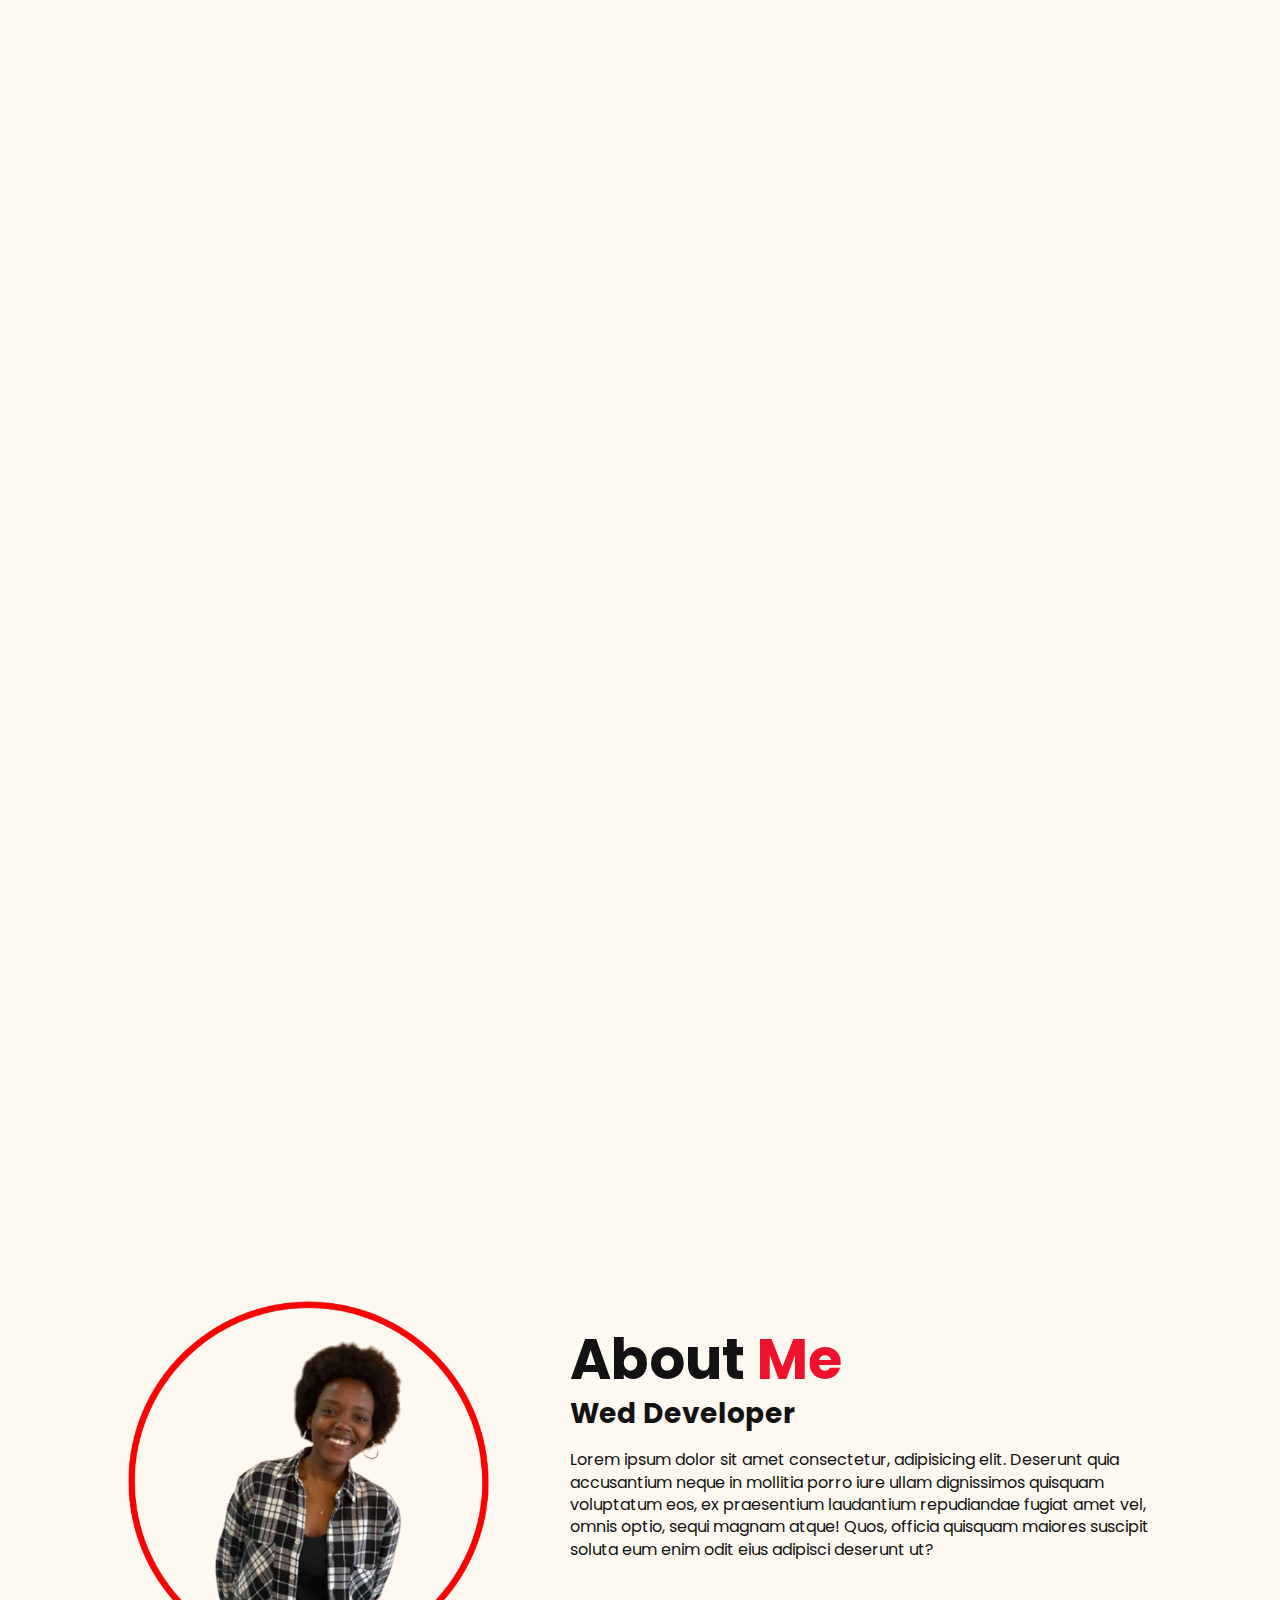
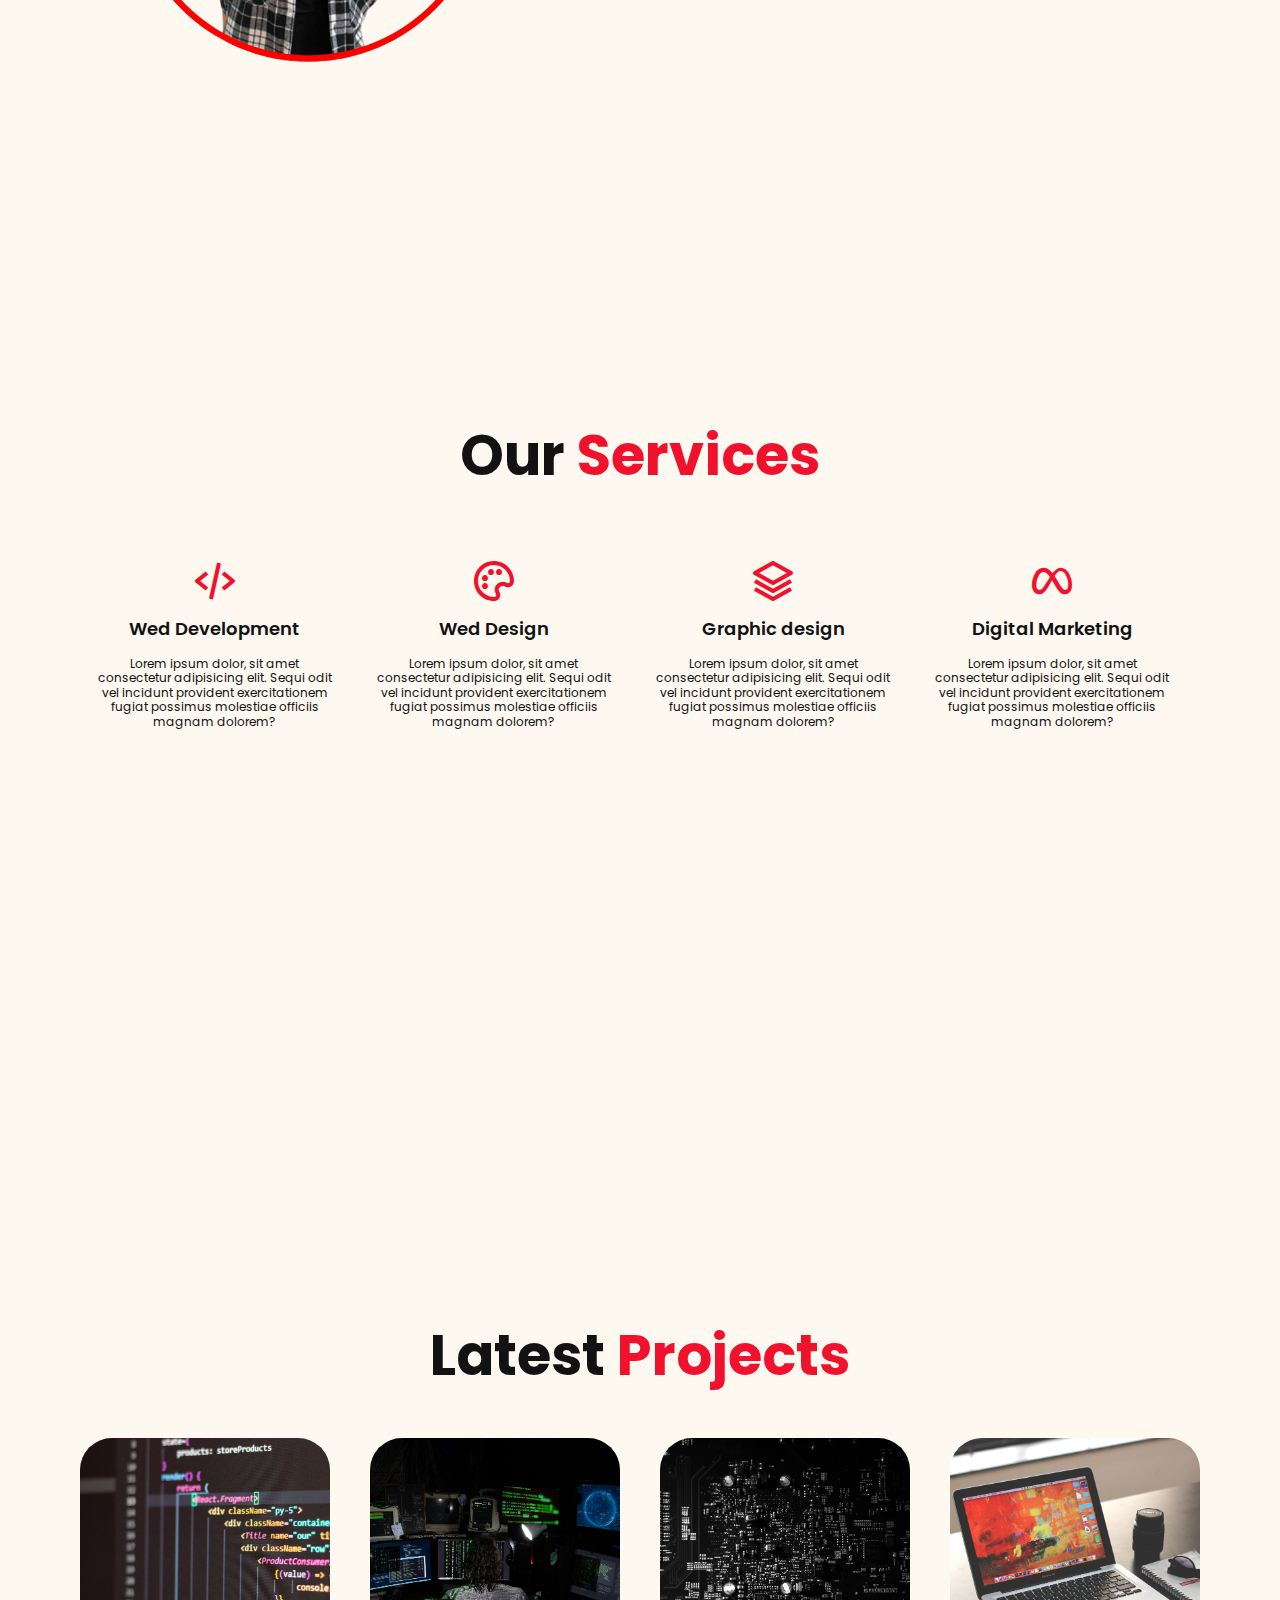
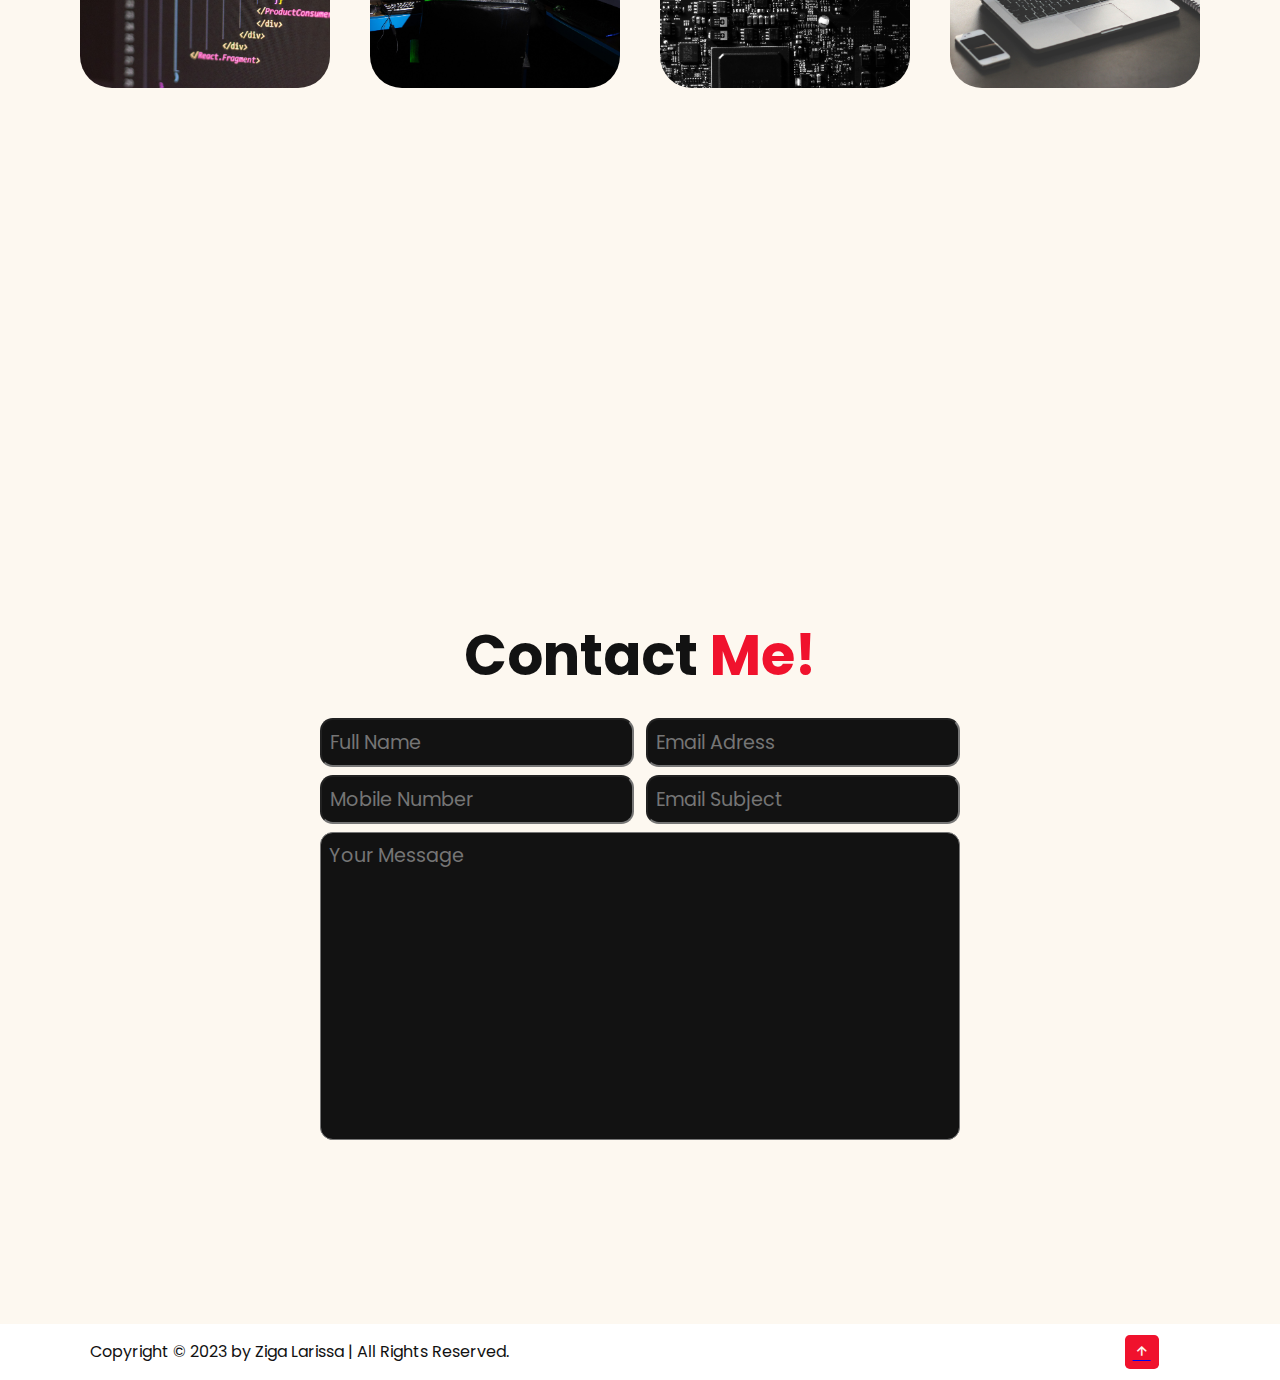
==== commit 2a8caaaa: "header edits and some responsiveness" ====
--- a/portfolio/index.html
+++ b/portfolio/index.html
@@ -16,11 +16,11 @@
         <i class='bx bx-menu menu-icon'></i>
 
         <nav class="navbar">
-            <a href="#" style="--i:12;" class="active">Home</a>
-            <a href="#" style="--i:13;">About</a>
-            <a href="#" style="--i:14;">Services</a>
-            <a href="#" style="--i:15;">Portfolio</a>
-            <a href="#" style="--i:16;">Contact</a>
+            <a href="#home" style="--i:12;" class="active">Home</a>
+            <a href="#about" style="--i:13;">About</a>
+            <a href="#services" style="--i:14;">Services</a>
+            <a href="#portfolio" style="--i:15;">Portfolio</a>
+            <a href="#contact" style="--i:16;">Contact</a>
         </nav>
 
         <div class="toggle">
@@ -30,7 +30,7 @@
 
     <!-- home section design starts here -->
 
-    <section class="home">
+    <section class="home" id="home"> <!--id is used to link to the navbar-->
         <div class="home-content">
             <h3>Hello, I am</h3>
             <h1>Ziga <span>Larissa</span></h1>
@@ -98,7 +98,7 @@
     </section>
 
     <!-- services section design starts here -->
-    <section class="services" id="skills">
+    <section class="services" id="services"> <!--id is used to link to the navbar-->
         <h2 class="heading">Our <span>Services</span></h2>
 
         <div class="services-container">
@@ -216,6 +216,17 @@
         </form>
      </section>
 
+    <!-- footer section design starts here -->
+    <footer class="footer">
+        <div class="footer-text">
+            <p>Copyright &copy; 2023 by Ziga Larissa | All Rights Reserved.</p>
+        </div>
+
+        <div class="footer-iconTop">
+            <a href="#home"><i class='bx bx-up-arrow-alt'></i></a>
+        </div>
+    </footer>
+
     <script src="script.js"></script>
 </body>
 </html>--- a/portfolio/style.css
+++ b/portfolio/style.css
@@ -42,6 +42,11 @@
     display:flex;
     align-items: center;
     z-index: 100; 
+}
+
+.header.sticky {
+    border-bottom: .1rem solid var(--secondary-color);
+    background: var(--primary-color); /*to make the background white when scrolling*/
 }
 
 .logo {
@@ -295,7 +300,7 @@
     width: 100%;
     max-width: 900px;
     /* max-height: 850px; */
-    margin-bottom: -6.26%;
+    margin-bottom: -6.3%;
     pointer-events: none;
     opacity: 0;
     animation: slideLeft 1s ease forwards;
@@ -348,12 +353,13 @@
 .services {
     width: 100%;
     height: 100vh;
+    padding: 1% 0% 5% 0;
     background: var(--primary-color);
     color: var(--secondary-color);
 }
 
 .services h2 {
-    margin-top: 200px;
+    margin-top: 100px;
 }
 
 .services-container {
@@ -405,11 +411,15 @@
 
 /* PORTFOLIO SECTION */
 
-.porfolio {
+.portfolio {
+    width: 100%;
+    height: 100vh;
+    padding: 1% 0% 5% 0; /*top right bottom left*/
     background: var(--primary-color);
 }
 
 .portfolio h2 {
+    margin-top: 100px;
     margin-bottom: 2.5rem;
 }
 
@@ -493,10 +503,12 @@
 /* CONTACT SECTION */
 
 .contact {
+    padding: 1% 0% 5% 0; /*top right bottom left*/
     background: var(--primary-color);
 }
 
 .contact h2 {
+    margin-top: 100px;
     margin-bottom: 1rem;
 }
 
@@ -504,7 +516,7 @@
     max-width: 40rem;
     margin: 1rem auto;
     text-align: center;
-    margin-bottom: 3rem;
+    margin-bottom: 2.5rem;
 }
 
 .contact form .input-box {
@@ -538,6 +550,36 @@
 }
 
 
+
+/* FOOTER SECTION */
+.footer {
+    display: flex;
+    justify-content: space between;
+    align-items: center;
+    flex-wrap: wrap;
+    padding: .7rem 7%;
+    background: #fff;
+}
+
+.footer-text p {
+    font-size: 1rem;
+}
+
+.footer-iconTop a {
+    display: inline-flex;
+    justify-content: center;
+    align-items: center;
+    padding: .5rem;
+    margin: 0 0 0 38.5rem;
+    background: var(--main-color);
+    border-radius: .3rem;
+}
+
+.footer-iconTop a i {
+    font-size: 1.1rem;
+    color: var(--primary-color);
+}
+
 /* KEYFRAMES ANIMATION */
 @keyframes slideRight {
     0% {
@@ -595,4 +637,49 @@
     100% {
         transform: rotate(-360deg);
     }
+}
+
+
+/* BREAKPOINTS */
+@media (max-width: 1200px) {
+    html {
+        font-size: 55%;
+    }
+}
+
+@media (max-width: 991px) {
+    .header {
+        padding: 2rem 3%;
+    }
+
+    section {
+        padding: 10rem 3% 2rem;
+    }
+
+    .footer {
+        padding: 2rem 3%;
+    }
+}
+
+@media (max-width: 768px) {
+    #menu-icon {
+        display: block;
+    }
+
+    .navbar {
+        position: absolute;
+        top: 100%;
+        left: 0;
+        width: 100%;
+        padding: 1rem 3%;
+        background: var(--main-color);
+        border-top: .1rem solid var(--secondary-color);
+        box-shadow: 0 .5rem 1rem var(--secondary-color);
+    }
+
+    .navbar a {
+        display: block;
+        font-size: 2rem;
+        margin: 3rem 0;
+    }
 }